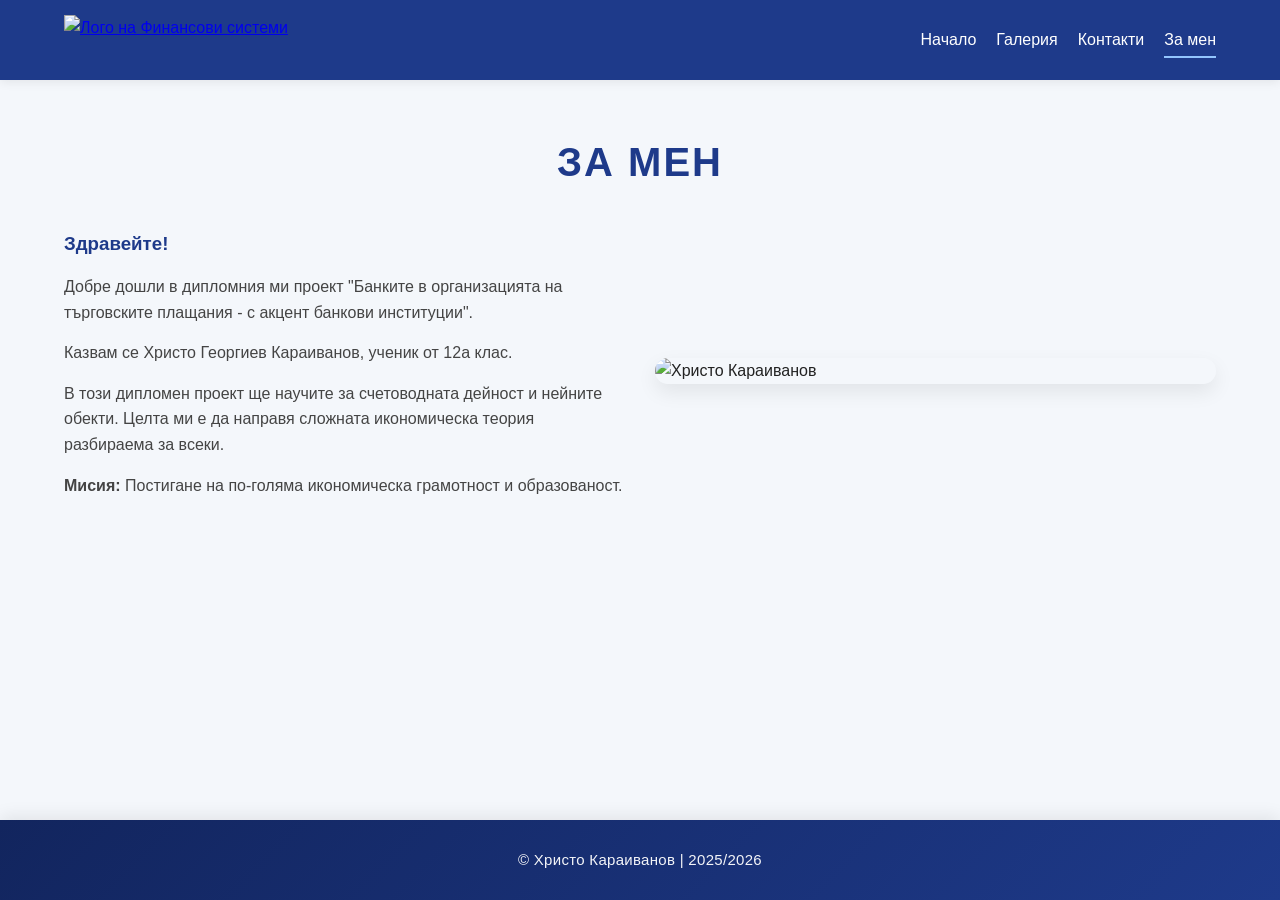
==== aboutme.html @ 31cdafc3 "Add files via upload" ====
<!DOCTYPE html>
<html lang="bg">
<head>
    <meta charset="UTF-8">
    <meta name="viewport" content="width=device-width, initial-scale=1.0">
    <title>За мен - Банките в организацията на търговските плащания</title>
    <link rel="stylesheet" href="style.css">
</head>
<body>

<header class="main-header">
    <div class="container header-flex">
        <a href="index.html" class="logo">
            <img src="logo.JFIF " alt="Лого на Финансови системи">
        </a>

        <nav aria-label="Основна навигация">
            <ul class="nav-links">
                <li><a href="index.html" class="nav-btn">Начало</a></li>
                <li><a href="grafiki.html" class="nav-btn">Галерия</a></li>
                <li><a href="kontakti.html" class="nav-btn">Контакти</a></li>
                <li><a href="aboutme.html" class="nav-btn active">За мен</a></li>
            </ul>
        </nav>
    </div>
</header>

<main>
    <section class="content container about-page">
        <h1 class="page-title">За мен</h1>
        <div class="about-grid">
            <div class="about-text">
                <h3>Здравейте!</h3>
                <p>Добре дошли в дипломния ми проект "Банките в организацията на търговските плащания - с акцент банкови институции".</p>
                <p>Казвам се Христо Георгиев Караиванов, ученик от 12а клас.</p>
                <p>В този дипломен проект ще научите за счетоводната дейност и нейните обекти. Целта ми е да направя сложната икономическа теория разбираема за всеки.</p>
                <p><strong>Мисия:</strong> Постигане на по-голяма икономическа грамотност и образованост.</p>
            </div>
            <div class="about-image">
                <img src="icko.ickov.JFIF " alt="Христо Караиванов">
            </div>
        </div>
    </section>
</main>

<footer class="footer">
    <div class="container">
        <p>&copy; Христо Караиванов | 2025/2026</p>
    </div>
</footer>

</body>
</html>
---- style.css ----
* {
    margin: 0;
    padding: 0;
    box-sizing: border-box;
}

html,
body {
    height: 100%;
}

body {
    font-family: 'Montserrat', sans-serif;
    background: #f4f7fb;
    color: #222;
    line-height: 1.6;
    display: flex;
    flex-direction: column;
}

main {
    flex: 1;
}

.container {
    width: 90%;
    max-width: 1200px;
    margin: 0 auto;
}

.main-header,
.navbar {
    background: #1e3a8a;
    color: white;
    padding: 15px 0;
    box-shadow: 0 2px 10px rgba(0, 0, 0, 0.08);
}

.header-flex,
.navbar .container {
    display: flex;
    justify-content: space-between;
    align-items: center;
    flex-wrap: wrap;
    gap: 15px;
}

.logo img,
.logo-img {
    height: 50px;
    display: block;
}

.menu,
.nav-links {
    list-style: none;
    display: flex;
    gap: 20px;
    align-items: center;
}

.menu a,
.nav-links a {
    color: white;
    text-decoration: none;
    font-weight: 500;
    padding: 8px 0;
    transition: color 0.3s ease;
}

.menu a:hover,
.nav-links a:hover {
    color: #93c5fd;
}

.active {
    border-bottom: 2px solid #93c5fd;
}

.hero-section,
.page-header {
    background: linear-gradient(135deg, #1e3a8a, #3b82f6);
    color: white;
    text-align: center;
    padding: 70px 20px;
}

.hero-text h1,
.page-header h1 {
    font-size: 32px;
    margin-bottom: 10px;
}

.hero-text p,
.page-header p {
    font-size: 18px;
    opacity: 0.95;
}

.content {
    padding: 50px 0;
}

.content h2,
.content h3,
.page-title {
    color: #1e3a8a;
    margin-bottom: 15px;
}

.content p {
    margin-bottom: 15px;
    color: #444;
}

.gallery-section {
    padding: 40px 20px;
    width: 100%;
}

.page-title {
    text-align: center;
    font-size: 2.5rem;
    color: #1e3a8a;
    margin-bottom: 35px;
    text-transform: uppercase;
    letter-spacing: 2px;
    font-weight: 700;
}

.gallery-grid {
    display: grid;
    grid-template-columns: repeat(2, minmax(0, 1fr));
    gap: 24px;
    width: 100%;
    max-width: 1100px;
    margin: 0 auto;
    align-items: start;
}

.gallery-item {
    width: 100%;
    overflow: hidden;
    border-radius: 16px;
    box-shadow: 0 8px 24px rgba(0, 0, 0, 0.08);
    transition: transform 0.3s ease, box-shadow 0.3s ease;
    background: white;
    padding: 10px;
}

.gallery-item img {
    width: 100%;
    height: 280px;
    object-fit: contain;
    background: #fff;
}
.gallery-item.wide {
    grid-column: span 2;
}

.gallery-item:hover {
    transform: translateY(-4px);
    box-shadow: 0 12px 28px rgba(0, 0, 0, 0.12);
}

.contact-wrapper {
    display: flex;
    flex-wrap: wrap;
    gap: 40px;
    margin-top: 30px;
    align-items: flex-start;
    background: white;
    padding: 30px;
    border-radius: 18px;
    box-shadow: 0 8px 24px rgba(0, 0, 0, 0.06);
}

.contact-form,
.social-section {
    flex: 1;
    min-width: 280px;
}

.contact-form .form-group {
    margin-bottom: 18px;
}

.contact-form label {
    display: block;
    font-weight: 600;
    margin-bottom: 6px;
    color: #1e3a8a;
}

.contact-form input,
.contact-form textarea {
    width: 100%;
    padding: 12px 14px;
    border: 1px solid #d1d5db;
    border-radius: 10px;
    font-family: inherit;
    font-size: 14px;
    background: #f9fbff;
    transition: border-color 0.3s ease, box-shadow 0.3s ease;
}

.contact-form input:focus,
.contact-form textarea:focus {
    outline: none;
    border-color: #3b82f6;
    box-shadow: 0 0 0 3px rgba(59, 130, 246, 0.15);
}

.contact-form textarea {
    min-height: 140px;
    resize: vertical;
}

.submit-btn {
    background: linear-gradient(135deg, #1e3a8a, #3b82f6);
    color: white;
    border: none;
    padding: 12px 25px;
    font-size: 16px;
    cursor: pointer;
    border-radius: 10px;
    transition: transform 0.3s ease, box-shadow 0.3s ease;
    font-weight: 600;
}

.submit-btn:hover {
    transform: translateY(-2px);
    box-shadow: 0 8px 18px rgba(30, 58, 138, 0.2);
}

.social-section {
    padding: 10px 0;
}

.social-section h3 {
    color: #1e3a8a;
    margin-bottom: 12px;
}

.social-section p {
    color: #555;
    margin-bottom: 18px;
}

.social-icons {
    display: flex;
    gap: 15px;
    margin-top: 10px;
    flex-wrap: wrap;
}

.social-link {
    text-decoration: none;
    color: white;
    font-weight: 600;
    padding: 10px 16px;
    border-radius: 999px;
    transition: transform 0.3s ease, opacity 0.3s ease;
}

.social-link:hover {
    transform: translateY(-2px);
    opacity: 0.92;
}

.facebook {
    background: #1877f2;
}

.instagram {
    background: linear-gradient(45deg, #f09433, #e6683c, #dc2743, #cc2366, #bc1888);
}

.twitter {
    background: #1da1f2;
}

.about-grid {
    display: grid;
    grid-template-columns: 1fr 1fr;
    gap: 30px;
    align-items: center;
}

.about-image img {
    width: 100%;
    display: block;
    border-radius: 14px;
    box-shadow: 0 8px 20px rgba(0, 0, 0, 0.08);
}

.footer {
    background: linear-gradient(135deg, #12255e, #1e3a8a);
    color: white;
    text-align: center;
    padding: 28px 20px;
    margin-top: 50px;
    box-shadow: 0 -4px 16px rgba(0, 0, 0, 0.08);
}

.footer p {
    margin: 0;
    font-size: 15px;
    letter-spacing: 0.3px;
    opacity: 0.95;
}

.footer a {
    color: #bfdbfe;
    text-decoration: none;
    transition: color 0.3s ease;
}

.footer a:hover {
    color: white;
}

@media (max-width: 1024px) {
    .about-grid,
    .gallery-grid {
        grid-template-columns: 1fr;
    }
}

@media (max-width: 768px) {
    .header-flex,
    .navbar .container {
        flex-direction: column;
        align-items: center;
        gap: 10px;
    }

    .menu,
    .nav-links {
        flex-direction: column;
        align-items: center;
        gap: 10px;
    }

    .hero-text h1,
    .page-header h1 {
        font-size: 26px;
    }

    .hero-text p,
    .page-header p {
        font-size: 16px;
    }

    .contact-wrapper {
        flex-direction: column;
        padding: 22px;
    }

    .page-title {
        font-size: 2rem;
    }

    .footer {
        padding: 22px 15px;
    }
}
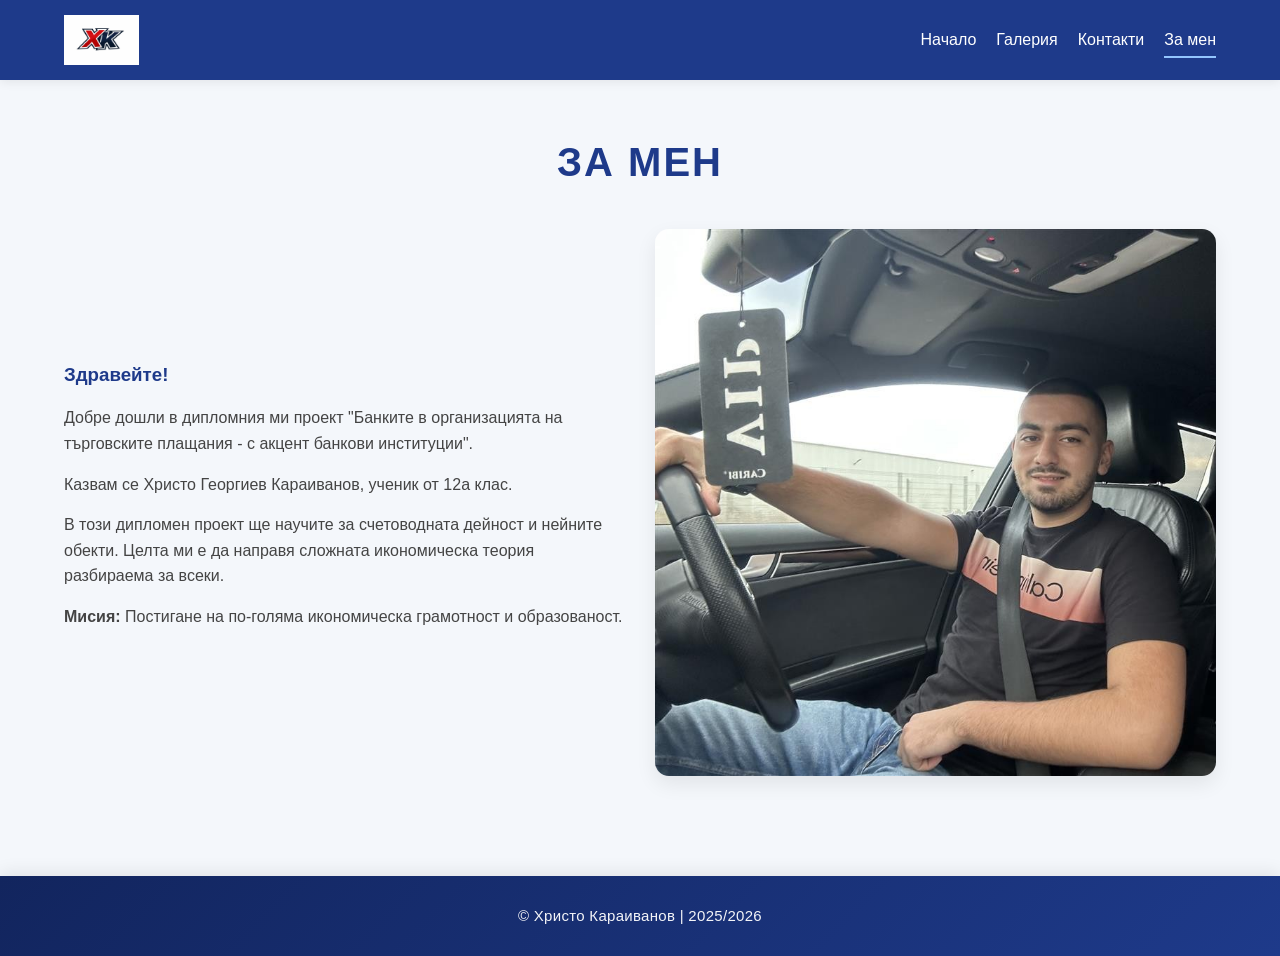
==== commit 629ee007: "Update aboutme.html" ====
--- a/aboutme.html
+++ b/aboutme.html
@@ -11,7 +11,7 @@
 <header class="main-header">
     <div class="container header-flex">
         <a href="index.html" class="logo">
-            <img src="logo.JFIF " alt="Лого на Финансови системи">
+            <img src="logo.jpeg " alt="Лого на Финансови системи">
         </a>
 
         <nav aria-label="Основна навигация">
@@ -37,7 +37,7 @@
                 <p><strong>Мисия:</strong> Постигане на по-голяма икономическа грамотност и образованост.</p>
             </div>
             <div class="about-image">
-                <img src="icko.ickov.JFIF " alt="Христо Караиванов">
+                <img src="icko.ickov.jpeg " alt="Христо Караиванов">
             </div>
         </div>
     </section>
@@ -50,4 +50,4 @@
 </footer>
 
 </body>
-</html>+</html>
